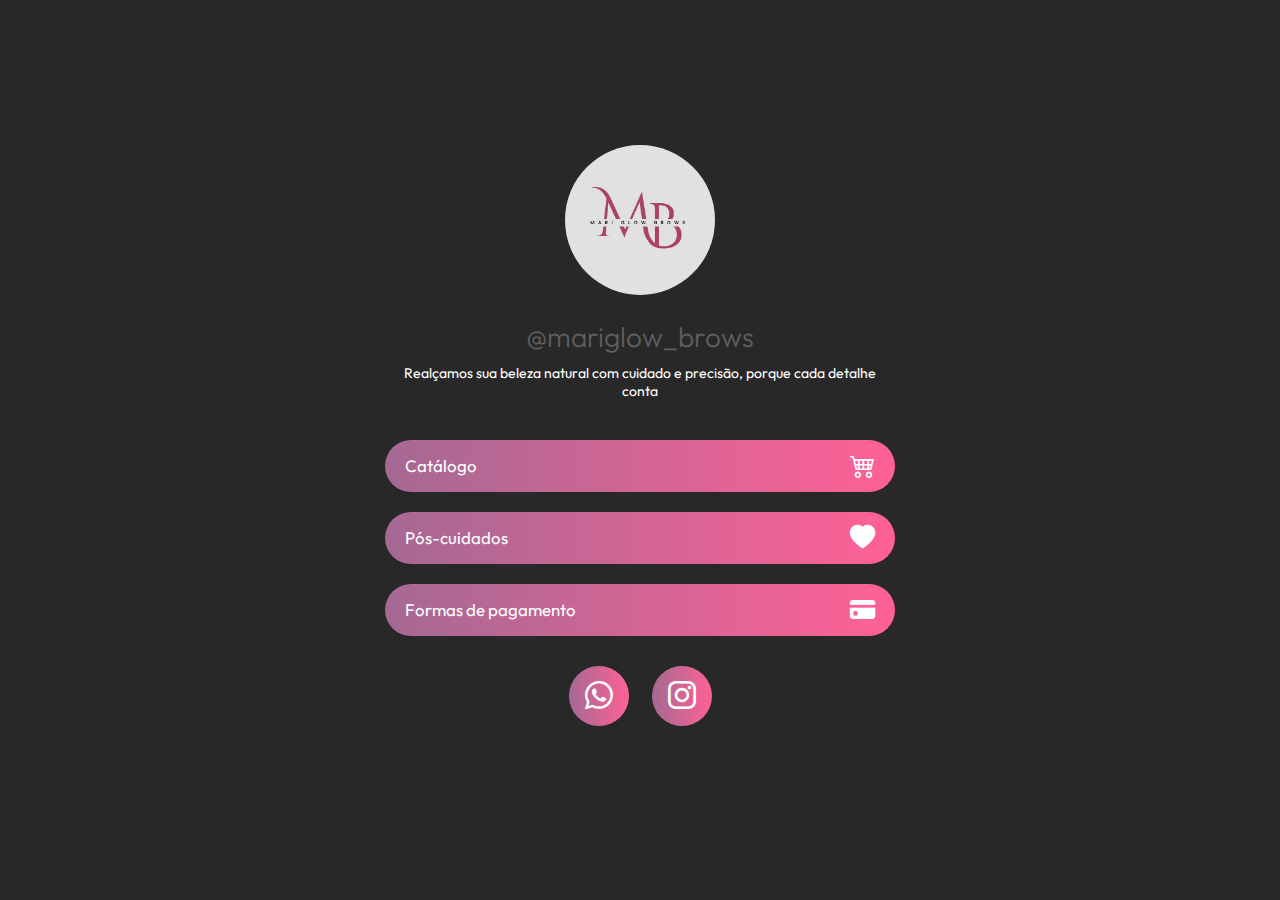
==== index.html @ 9a13fab5 "pagina botoes" ====
<!DOCTYPE html>
<html lang="pt-br">
<head>
    <meta charset="UTF-8">
    <meta name="viewport" content="width=device-width, initial-scale=1.0">
    <link rel="stylesheet" href="style.css">
    <link rel="shortcut icon" href="favicon.png" type="image/x-icon">

    <!-- GOOGLE FONTS -->
    <link rel="preconnect" href="https://fonts.googleapis.com">
    <link rel="preconnect" href="https://fonts.gstatic.com" crossorigin>
    <link href="https://fonts.googleapis.com/css2?family=Outfit:wght@100;200;300;400;500;600;700;800;900&display=swap" rel="stylesheet">
    <!-- END GOOGLE FONTS -->

    <link rel="stylesheet" href="https://cdn.jsdelivr.net/npm/bootstrap-icons@1.10.5/font/bootstrap-icons.css">

    <title>mariglow_brows</title>
</head>
<body>
    <div class="container">
        <header>
            <img src="fotos/foto perfil .jpg" alt="Minha foto do perfil">
            <h1>@mariglow_brows</h1>
            <p>Realçamos sua beleza natural com cuidado e precisão, porque cada detalhe conta
            </header>

        <section class="botoes-links">
            <a href="#" target="_blank" class="link">
                <button class="degrade">
                    <span>Catálogo</span>
                    <i class="bi bi-cart4"></i>
                </button>
            </a>

            <a href="#" target="_blank" class="link">
                <button class="degrade">
                    <span>Pós-cuidados</span>
                    <i class="bi bi-heart-fill"></i>
                </button >
            </a>

            <a href="#" target="_blank" class="link">
                <button class="degrade">
                    <span>Formas de pagamento</span>
                    <i class="bi bi-credit-card-fill"></i>
                </button>
            </a>
        </section><!--botoes-links-->

        <footer>
            <a href="https://wa.me/5583981760928" class="btn-footer degrade" target="_blank"><i class="bi bi-whatsapp"></i></a>
            <a href="https://www.instagram.com/mariglow_brows/" class="btn-footer degrade" target="_blank"><i class="bi bi-instagram"></i></a>
        </footer>
    </div><!--container-->
</body>
</html>
---- style.css ----
*{
    margin: 0;
    padding: 0;
    box-sizing: border-box;
    font-family: 'Outfit', sans-serif;
}

html{
    height: 100vh;
    font-size: 14px;
}

body{
    background-color: #282828;
    height: 100%;
}

.container{
    height: 100%;
    max-width: 550px;
    margin: 0 auto;
    display: flex;
    flex-direction: column;
    justify-content: center;
    padding: 20px;
    color: #fff;
}

a{
    text-decoration: none;
    color: #fff;
}

.degrade{
    background: linear-gradient(to right, #a56993, #ff6196);
}

/* ESTILO DO HEADER */

header{
    text-align: center;
    margin-bottom: 40px;
}

header img{
    max-width: 150px;
    margin-bottom: 20px;
    border-radius: 50%;
}

header h1{
    font-size: 2em;
    margin-bottom: 10px;
    color: #5e5e5e;
    font-weight: 300;
}

/* ESTILO DOS BOTÕES */

section.botoes-links{
    display: flex;
    flex-direction: column;
    gap: 20px;
}

a.link button{
    width: 100%;
    padding: 10px 20px;
    display: flex;
    align-items: center;
    justify-content: space-between;
    border: none;
    border-radius: 30px;
    font-size: 1.2em;
    cursor: pointer;
    color: #fff;
    transition: .2s;
}

a.link i{
    font-size: 1.5em;
}

a.link button:hover, footer a.btn-footer:hover{
    transform: scale(1.05);
}

/* ESTILO DO FOOTER */

footer{
    text-align: center;
    margin: 30px;
}

footer a.btn-footer{
    width: 60px;
    height: 60px;
    display: inline-block;
    font-size: 2em;
    line-height: 60px;
    border-radius: 50%;
    margin: 0 10px;
    transition: .2s;
}
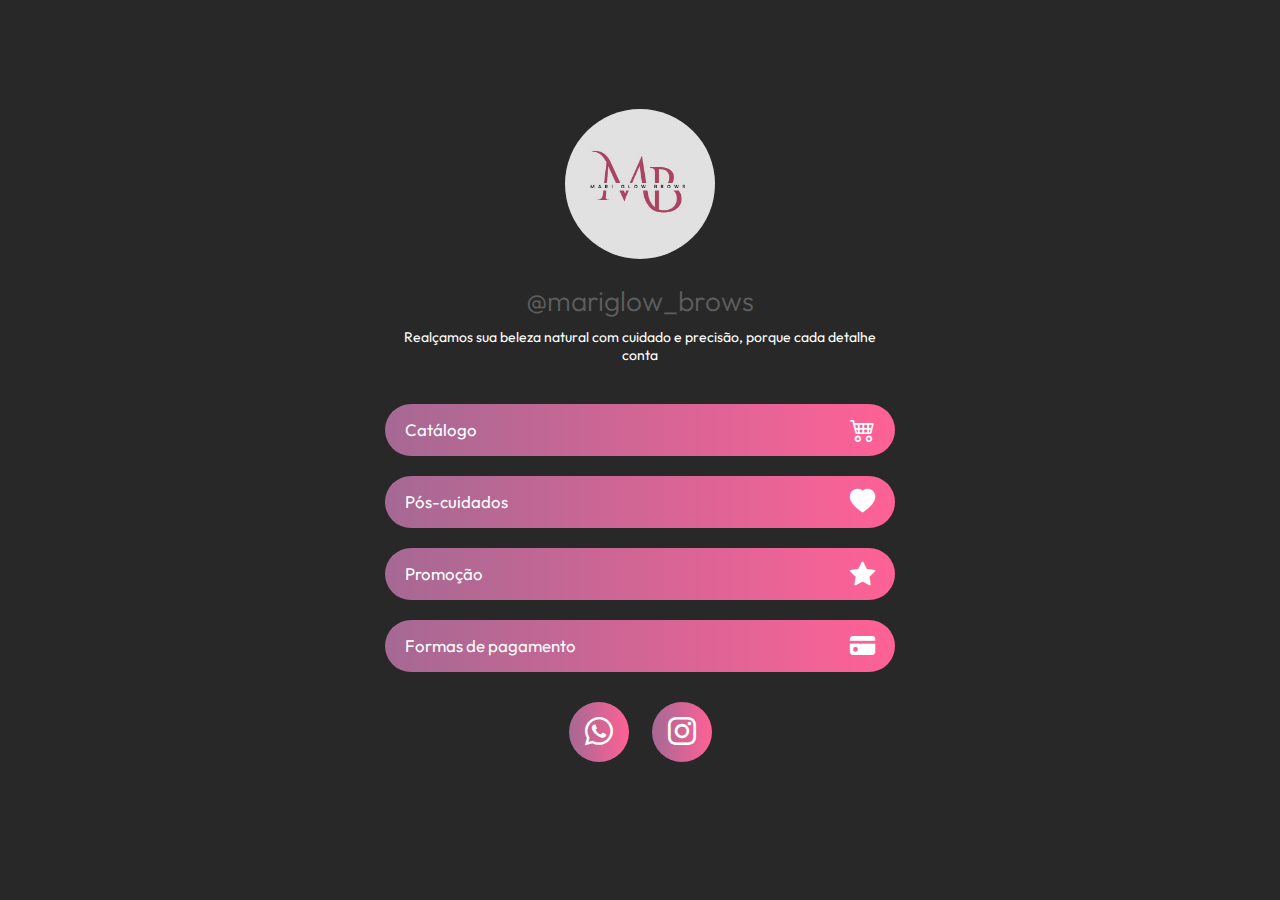
==== commit 365a14a5: "site mariglows" ====
--- a/index.html
+++ b/index.html
@@ -25,18 +25,24 @@
             </header>
 
         <section class="botoes-links">
-            <a href="#" target="_blank" class="link">
+            <a href="catalogo.html" target="_blank" class="link">
                 <button class="degrade">
                     <span>Catálogo</span>
                     <i class="bi bi-cart4"></i>
                 </button>
             </a>
 
-            <a href="#" target="_blank" class="link">
+            <a href="pos-cuidado.html" target="_blank" class="link">
                 <button class="degrade">
                     <span>Pós-cuidados</span>
                     <i class="bi bi-heart-fill"></i>
                 </button >
+            </a>
+            <a href="promocao.html" target="_blank" class="link">
+                <button class="degrade">
+                    <span>Promoção</span>
+                    <i class="bi bi-star-fill"></i>
+                </button>
             </a>
 
             <a href="#" target="_blank" class="link">
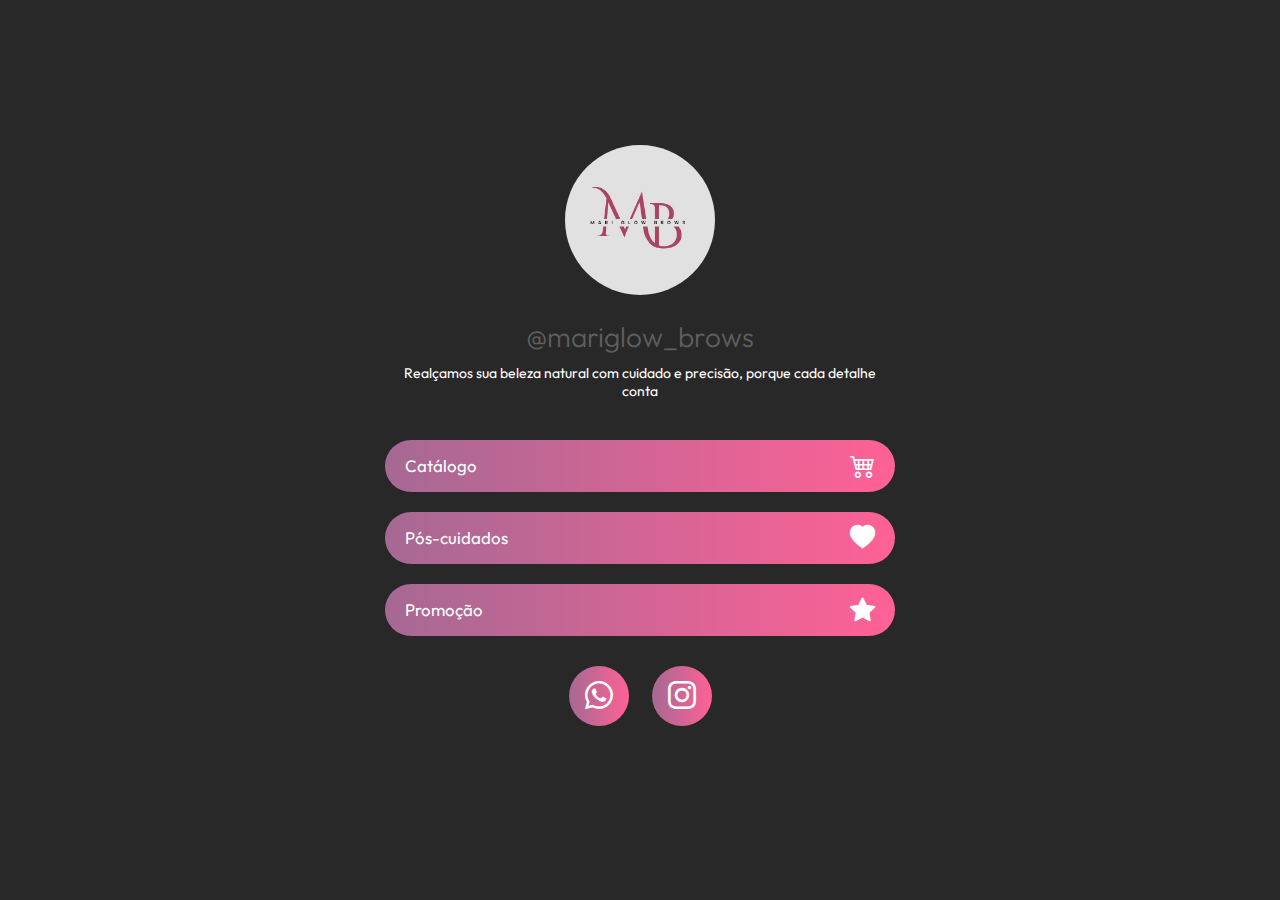
==== commit 1c28053b: "teste img" ====
--- a/index.html
+++ b/index.html
@@ -44,13 +44,6 @@
                     <i class="bi bi-star-fill"></i>
                 </button>
             </a>
-
-            <a href="#" target="_blank" class="link">
-                <button class="degrade">
-                    <span>Formas de pagamento</span>
-                    <i class="bi bi-credit-card-fill"></i>
-                </button>
-            </a>
         </section><!--botoes-links-->
 
         <footer>
